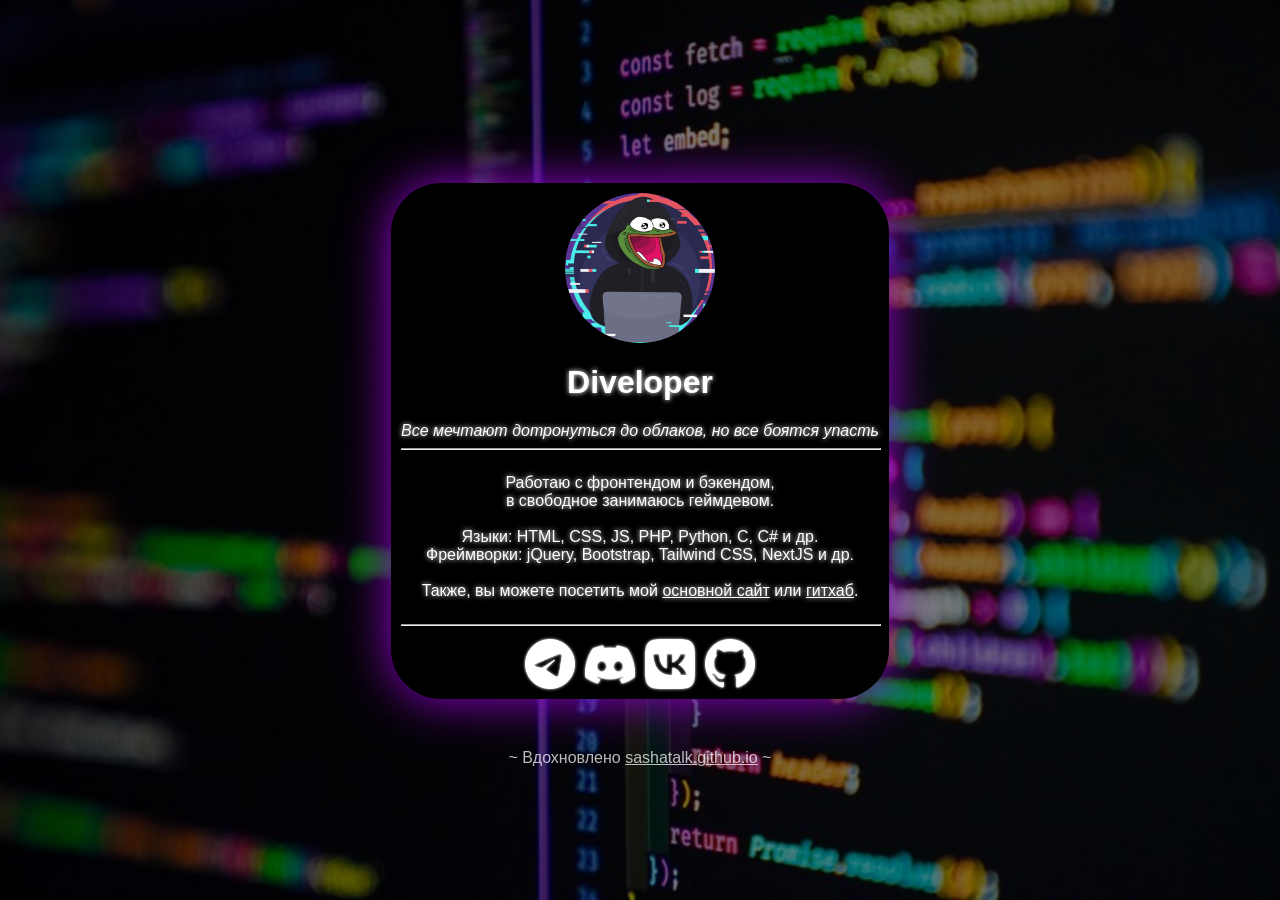
==== index.html @ fe246185 "Minor change of the frameworks text" ====
<!DOCTYPE html>
<html>
    <head>
        <title>Обо мне - Diveloper53.github.io</title>
        <meta name="title" content="Обо мне - Diveloper53.github.io" />
        <meta name="description" content="// Своеобразная визитная карточка" />
        <meta charset="utf-8" />
        <meta name="viewport" content="width=device-width, user-scalable=no" />
        <link rel="stylesheet" href="style.css" />
    </head>

    <body>
        <div class="card">
            <!--Профиль-->
            <img src="images/avatar.png" />
            <h1>Diveloper</h1>
            <span class="citation">
                Все мечтают дотронуться до облаков, но все боятся упасть
            </span>
            <hr />
            <!--Текст-->
            <p>
                Работаю с фронтендом и бэкендом,<br/>
                в свободное занимаюсь геймдевом.<br/>
                <br/>
                Языки: HTML, CSS, JS, PHP, Python, C, C# и др.<br/>
                Фреймворки: jQuery, Bootstrap, Tailwind CSS, NextJS и др.<br/>
                <br/>
                Также, вы можете посетить мой <a href="https://diveloper.lxri.org/">основной сайт</a>
                или <a href="https://github.com/diveloper53">гитхаб</a>.
            </p>
            <hr />
            <!--Соц сети-->
            <div class="social">
                <a class="social-icon social-telegram" href="https://t.me/diveloper"></a>
                <a class="social-icon social-discord" href="https://discord.gg/gVpcwPsNYD"></a>
                <a class="social-icon social-vk" href="https://vk.com/diveloper53"></a>
                <a class="social-icon social-github" href="https://github.com/diveloper53"></a>
            </div>
        </div>
        <span class="thanks thankstext">
            ~
            Вдохновлено
            <a class="thankstext" href="https://github.com/SashaTalk/sashatalk.github.io">sashatalk.github.io</a>
            ~
        </span>
    </body>
</html>
---- style.css ----
* {
    font-family: Arial;
    color: white;
    text-shadow: 0 0 5px white;
    text-align: center;
}

html {
    background: url("images/background.png");
    background-position: center;
    background-size: cover;

    overflow-x: hidden;
}

body {
    background: rgba(0, 0, 0, 0.5);
    
    display: flex;
    flex-direction: column;
    align-items: center;
    justify-content: center;

    width: 100vw;
    height: 100vh;

    margin: 0px;
    padding: 0px;
}

.card {
    background: black;

    display: flex;
    flex-direction: column;
    align-items: center;

    margin: 50px;
    padding: 10px;
    border-radius: 50px;
    
    box-shadow: 0 0 50px darkviolet;
}

.citation {
    font-style: oblique;
}

img {
    width: 150px;
    border-radius: 100%;
}

hr {
    width: 100%;
}

.social {
    display: flex;
    
    height: 55px;
}

.social-icon {
    background-position: center;
    background-size: contain;
    background-repeat: no-repeat;
    
    width: 50px;
    height: 50px;
    
    margin: 5px;
    
    filter: drop-shadow(0 0 1.5px whitesmoke);
}

.social-telegram {
    background-image: url("images/telegram.png");
}

.social-discord {
    background-image: url("images/discord.png");
}

.social-vk {
    background-image: url("images/vk.png");
}

.social-github {
    background-image: url("images/github.png");
}

.thankstext {
    color: #ffffffba;
    text-shadow: none;
}
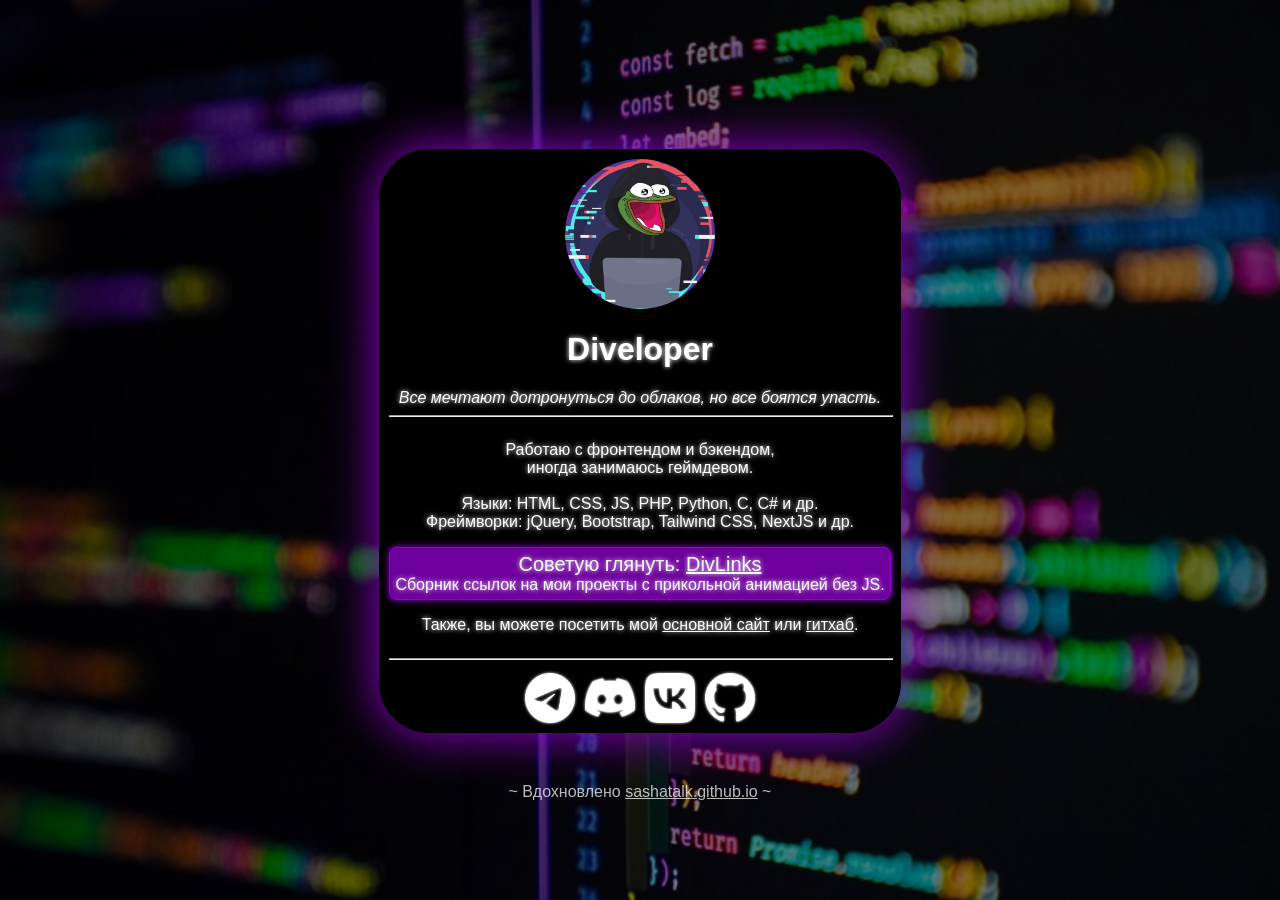
==== commit d4e222b5: "Added DivLinks" ====
--- a/index.html
+++ b/index.html
@@ -15,33 +15,40 @@
             <img src="images/avatar.png" />
             <h1>Diveloper</h1>
             <span class="citation">
-                Все мечтают дотронуться до облаков, но все боятся упасть
+                Все мечтают дотронуться до облаков, но все боятся упасть.
             </span>
             <hr />
             <!--Текст-->
             <p>
                 Работаю с фронтендом и бэкендом,<br/>
-                в свободное занимаюсь геймдевом.<br/>
+                иногда занимаюсь геймдевом.<br/>
                 <br/>
                 Языки: HTML, CSS, JS, PHP, Python, C, C# и др.<br/>
                 Фреймворки: jQuery, Bootstrap, Tailwind CSS, NextJS и др.<br/>
-                <br/>
-                Также, вы можете посетить мой <a href="https://diveloper.lxri.org/">основной сайт</a>
-                или <a href="https://github.com/diveloper53">гитхаб</a>.
+            </p>
+            <div class="divlinks">
+                <p>
+                    <span class="divlinks-title">Советую глянуть: <a href="links">DivLinks</a></span><br/>
+                    Сборник ссылок на мои проекты с прикольной анимацией без JS.
+                </p>
+            </div>
+            <p>
+                Также, вы можете посетить мой <a href="https://diveloper.lxri.org/" target="_blank">основной сайт</a>
+                или <a href="https://github.com/diveloper53" target="_blank">гитхаб</a>.
             </p>
             <hr />
             <!--Соц сети-->
             <div class="social">
-                <a class="social-icon social-telegram" href="https://t.me/diveloper"></a>
-                <a class="social-icon social-discord" href="https://discord.gg/gVpcwPsNYD"></a>
-                <a class="social-icon social-vk" href="https://vk.com/diveloper53"></a>
-                <a class="social-icon social-github" href="https://github.com/diveloper53"></a>
+                <a class="social-icon social-telegram" href="https://t.me/diveloper" target="_blank"></a>
+                <a class="social-icon social-discord" href="https://discord.gg/gVpcwPsNYD" target="_blank"></a>
+                <a class="social-icon social-vk" href="https://vk.com/diveloper53" target="_blank"></a>
+                <a class="social-icon social-github" href="https://github.com/diveloper53" target="_blank"></a>
             </div>
         </div>
         <span class="thanks thankstext">
             ~
             Вдохновлено
-            <a class="thankstext" href="https://github.com/SashaTalk/sashatalk.github.io">sashatalk.github.io</a>
+            <a class="thankstext" href="https://github.com/SashaTalk/sashatalk.github.io" target="_blank">sashatalk.github.io</a>
             ~
         </span>
     </body>
--- a/style.css
+++ b/style.css
@@ -55,6 +55,10 @@
     width: 100%;
 }
 
+p {
+    display: inline;
+}
+
 .social {
     display: flex;
     
@@ -93,4 +97,16 @@
 .thankstext {
     color: #ffffffba;
     text-shadow: none;
+}
+
+/* DivLinks */
+.divlinks {
+    background: rgba(123, 0, 175, 0.9);
+    border: 1px solid darkviolet;
+    padding: 5px;
+    box-shadow: 0 0 7px darkviolet;
+    border-radius: 7px;
+}
+.divlinks-title {
+    font-size: 125%;
 }
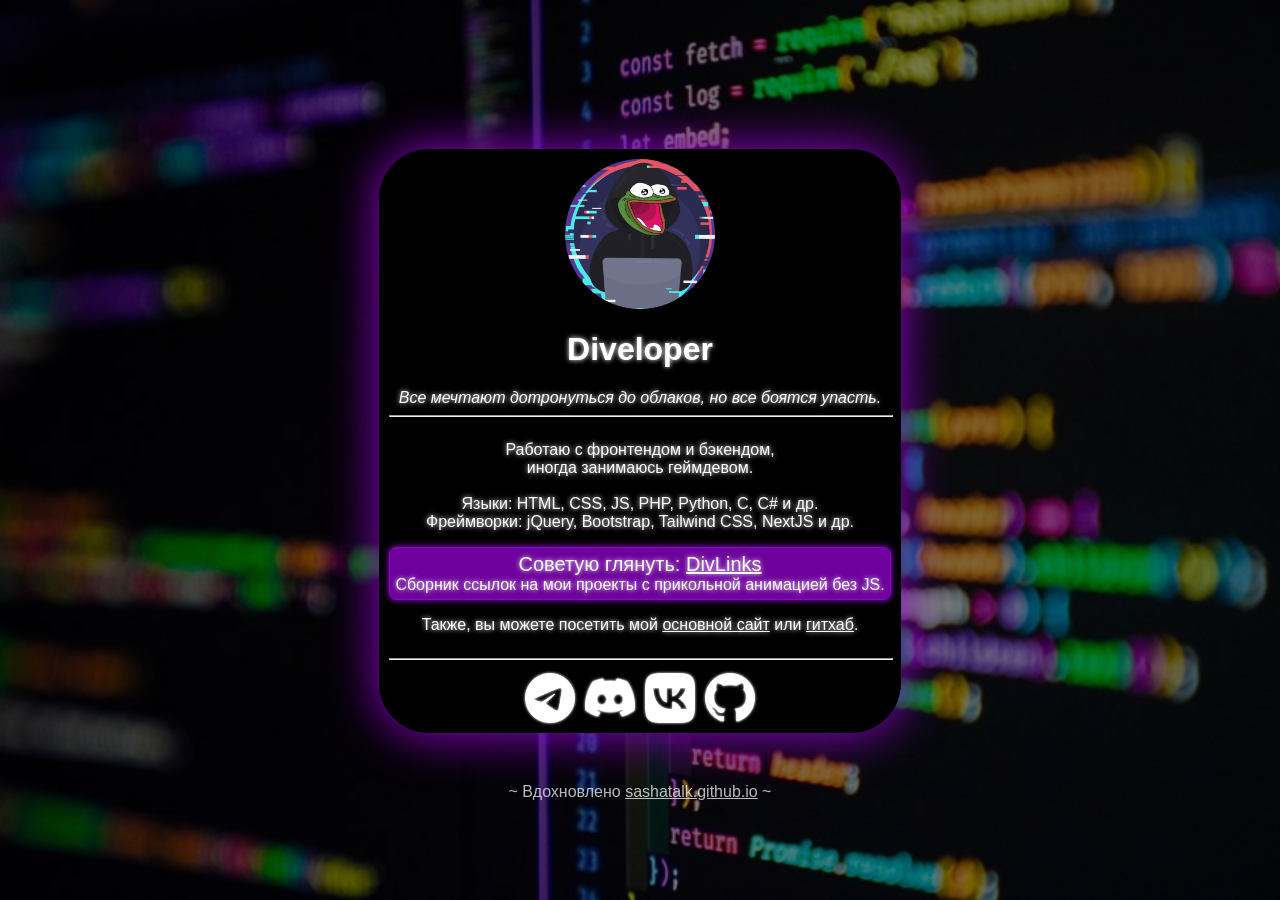
==== commit 55751eaa: "I don't remember what I have changed, but I have changed a lot of small details" ====
--- a/index.html
+++ b/index.html
@@ -11,8 +11,11 @@
 
     <body>
         <div class="card">
+            <!-- Простите, у меня слегка пригорело от таких -->
+            <h1 class="no-css">"УМНИКАМ" БЕЗ CSS СИДЯЩИМ НА W3M, LYNX И ИМ ПОДОБНЫМ ПЕРЕДАЮ ПЛАМЕННЫЙ ПРИВЕТ!</h1>
+
             <!--Профиль-->
-            <img src="images/avatar.png" />
+            <img src="images/avatar.png" alt="Diveloper's avatar" />
             <h1>Diveloper</h1>
             <span class="citation">
                 Все мечтают дотронуться до облаков, но все боятся упасть.
@@ -28,7 +31,7 @@
             </p>
             <div class="divlinks">
                 <p>
-                    <span class="divlinks-title">Советую глянуть: <a href="links">DivLinks</a></span><br/>
+                    <span class="divlinks-title">Советую глянуть: <a href="links" target="_blank">DivLinks</a></span><br/>
                     Сборник ссылок на мои проекты с прикольной анимацией без JS.
                 </p>
             </div>
@@ -39,10 +42,10 @@
             <hr />
             <!--Соц сети-->
             <div class="social">
-                <a class="social-icon social-telegram" href="https://t.me/diveloper" target="_blank"></a>
-                <a class="social-icon social-discord" href="https://discord.gg/gVpcwPsNYD" target="_blank"></a>
-                <a class="social-icon social-vk" href="https://vk.com/diveloper53" target="_blank"></a>
-                <a class="social-icon social-github" href="https://github.com/diveloper53" target="_blank"></a>
+                <a class="social-icon social-telegram" href="https://t.me/diveloper" target="_blank">Telegram</a>
+                <a class="social-icon social-discord" href="https://discord.gg/gVpcwPsNYD" target="_blank">Discord Server</a>
+                <a class="social-icon social-vk" href="https://vk.com/diveloper53" target="_blank">VK</a>
+                <a class="social-icon social-github" href="https://github.com/diveloper53" target="_blank">GitHub</a>
             </div>
         </div>
         <span class="thanks thankstext">
--- a/style.css
+++ b/style.css
@@ -22,7 +22,7 @@
     justify-content: center;
 
     width: 100vw;
-    height: 100vh;
+    min-height: 100vh;
 
     margin: 0px;
     padding: 0px;
@@ -35,7 +35,7 @@
     flex-direction: column;
     align-items: center;
 
-    margin: 50px;
+    margin: 50px 0;
     padding: 10px;
     border-radius: 50px;
     
@@ -76,6 +76,8 @@
     margin: 5px;
     
     filter: drop-shadow(0 0 1.5px whitesmoke);
+
+    font-size: 0;
 }
 
 .social-telegram {
@@ -109,4 +111,10 @@
 }
 .divlinks-title {
     font-size: 125%;
+}
+
+/* Specially for w3m and lynx users */
+
+.no-css {
+    display: none;
 }
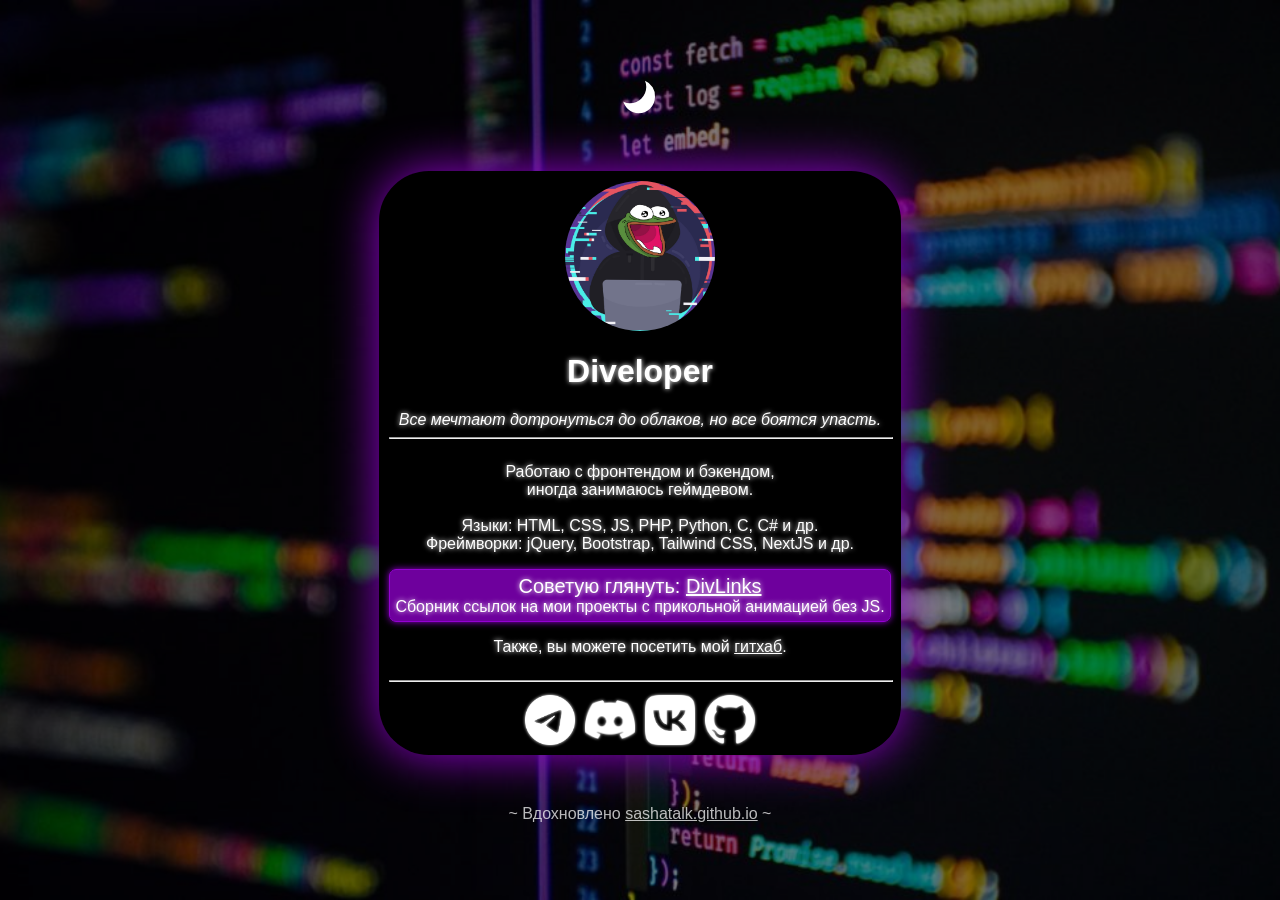
==== commit cedf18cb: "Added light theme and some kind of easter egg" ====
--- a/index.html
+++ b/index.html
@@ -10,10 +10,14 @@
     </head>
 
     <body>
+        <a href="light" class="theme-switcher">
+            <div class="theme-switcher-knob">
+                <svg xmlns="http://w3.org" viewBox="0 0 24 24" width="40" height="40" fill="currentColor">
+                    <path d="M2.248 15.002A9.718 9.718 0 006 15.75c5.385 0 9.75-4.365 9.75-9.75 0-1.33-.266-2.597-.748-3.752A9.753 9.753 0 0121 12c0 5.385-4.365 9.75-9.75 9.75-4.535 0-8.337-3.14-9.352-7.348z" />
+                </svg>
+            </div>
+        </a>
         <div class="card">
-            <!-- Простите, у меня слегка пригорело от таких -->
-            <h1 class="no-css">"УМНИКАМ" БЕЗ CSS СИДЯЩИМ НА W3M, LYNX И ИМ ПОДОБНЫМ ПЕРЕДАЮ ПЛАМЕННЫЙ ПРИВЕТ!</h1>
-
             <!--Профиль-->
             <img src="images/avatar.png" alt="Diveloper's avatar" />
             <h1>Diveloper</h1>
@@ -36,8 +40,7 @@
                 </p>
             </div>
             <p>
-                Также, вы можете посетить мой <a href="https://diveloper.lxri.org/" target="_blank">основной сайт</a>
-                или <a href="https://github.com/diveloper53" target="_blank">гитхаб</a>.
+                Также, вы можете посетить мой  <a href="https://github.com/diveloper53" target="_blank">гитхаб</a>.
             </p>
             <hr />
             <!--Соц сети-->
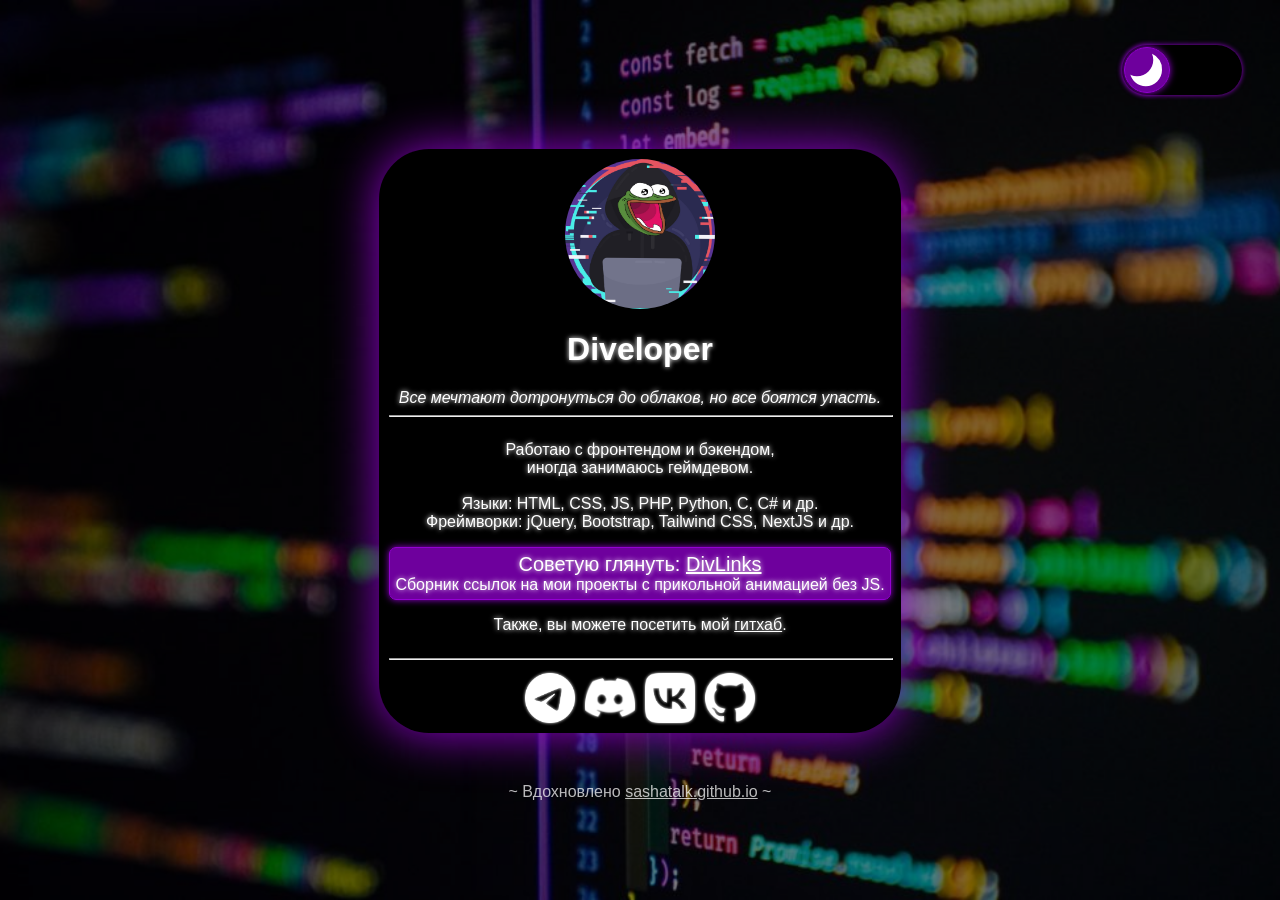
==== commit a20d422e: "Added "secret" aero theme" ====
--- a/index.html
+++ b/index.html
@@ -10,13 +10,16 @@
     </head>
 
     <body>
-        <a href="light" class="theme-switcher">
-            <div class="theme-switcher-knob">
+        <div  class="theme-switcher">
+            <span class="theme-switcher-knob">
+                [Темная тема]
                 <svg xmlns="http://w3.org" viewBox="0 0 24 24" width="40" height="40" fill="currentColor">
                     <path d="M2.248 15.002A9.718 9.718 0 006 15.75c5.385 0 9.75-4.365 9.75-9.75 0-1.33-.266-2.597-.748-3.752A9.753 9.753 0 0121 12c0 5.385-4.365 9.75-9.75 9.75-4.535 0-8.337-3.14-9.352-7.348z" />
                 </svg>
-            </div>
-        </a>
+            </span>
+            <a href="aero" class="theme-switcher-hidden-aero">[Тема Aero]</a>
+            <a href="light" class="theme-switcher-hidden">[Светлая тема]</a>
+        </div>
         <div class="card">
             <!--Профиль-->
             <img src="images/avatar.png" alt="Diveloper's avatar" />
--- a/style.css
+++ b/style.css
@@ -113,8 +113,52 @@
     font-size: 125%;
 }
 
-/* Specially for w3m and lynx users */
+header {
+    display: flex;
+    width: 90%;
+    justify-content: flex-end;
+}
 
-.no-css {
-    display: none;
+.theme-switcher {
+    width: 120px;
+    height: 50px;
+
+    background-color: black;
+    border-radius: 30px;
+    box-shadow: 0 0 5px darkviolet;
+    cursor: pointer;
+
+    position: absolute;
+    display: flex;
+    flex-direction: row;
+
+    right: 3%;
+    top: 5%;
+
+    font-size: 0;
+}
+
+.theme-switcher-knob {
+    width: 44px;
+    height: 44px;
+    background: rgba(123, 0, 175, 0.9);
+    border: 1px solid darkviolet;
+    margin: 2px;
+    box-shadow: 0 0 7px darkviolet;
+    border-radius: 100%;
+
+    display: flex;
+    justify-content: center;
+    align-items: center;
+}
+
+.theme-switcher-hidden {
+    border-radius: 100%;
+    width: 50px;
+    height: 50px;
+}
+
+.theme-switcher-hidden-aero {
+    width: 20px;
+    height: 44px;
 }
